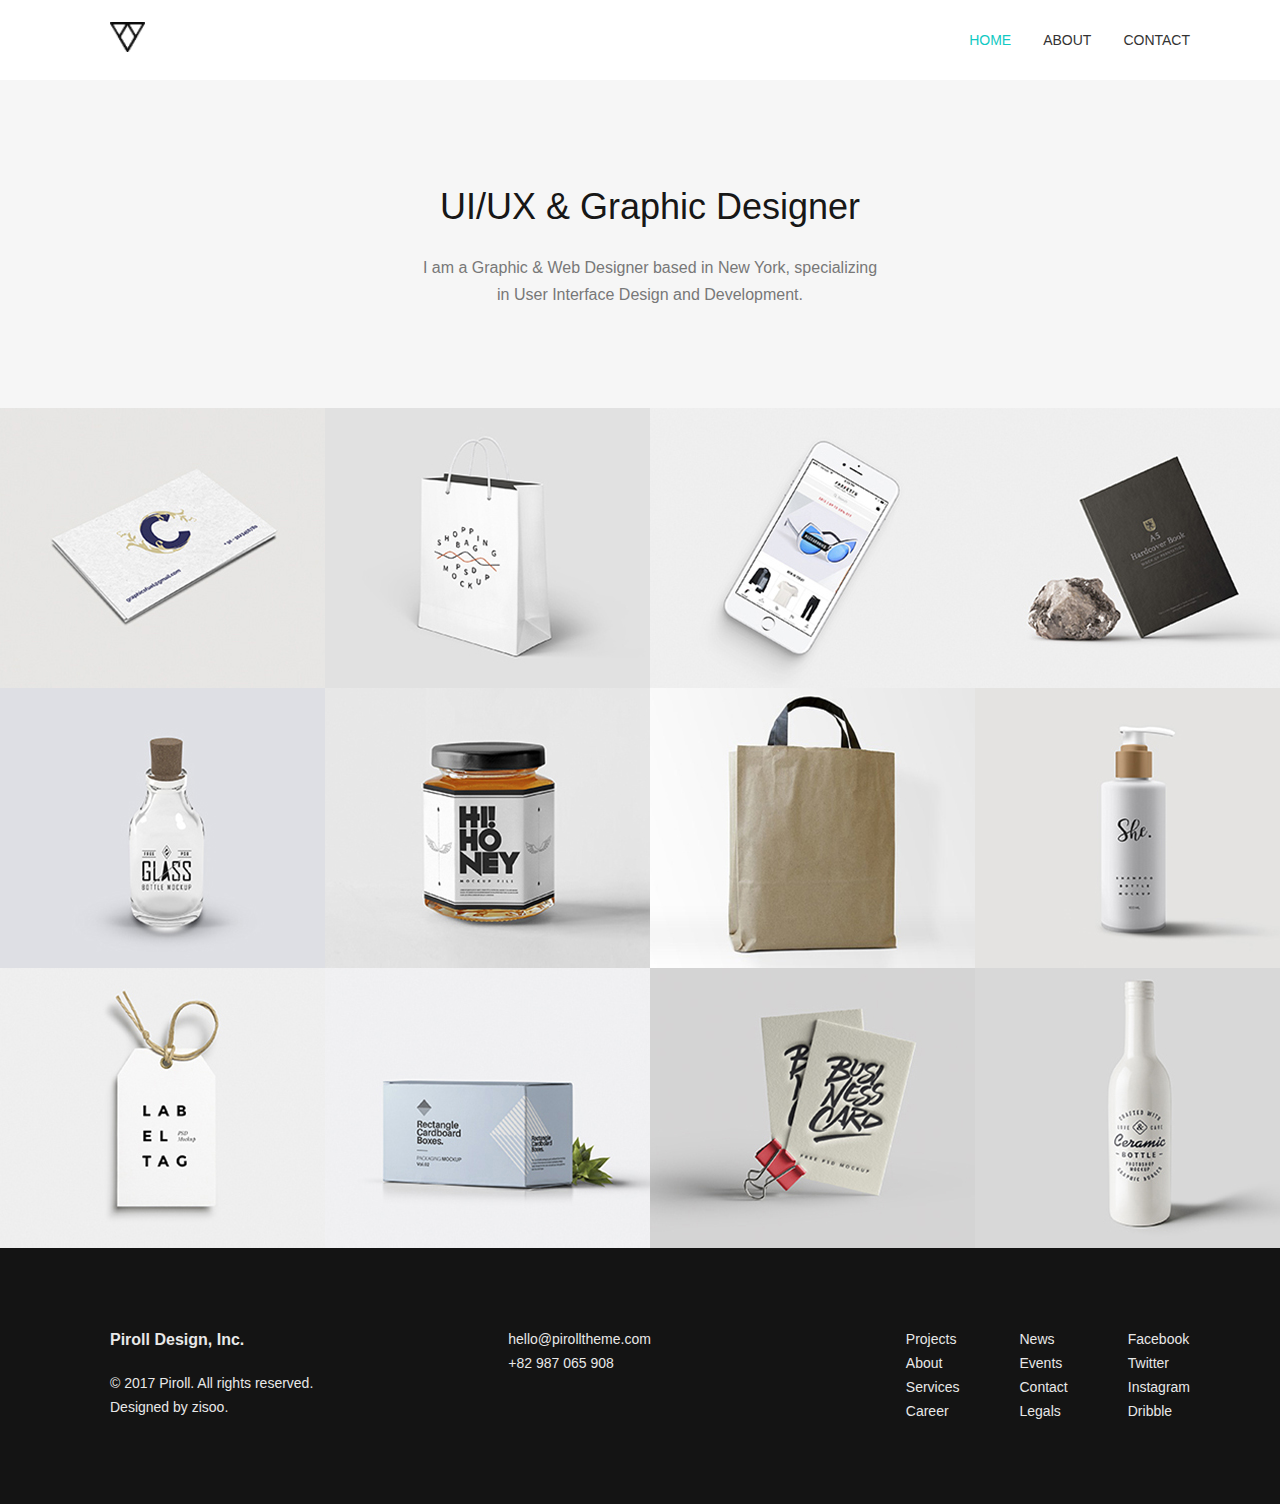
==== index.html @ 135c24a9 "first commit" ====
<!DOCTYPE html>
<html lang="en">

<head>
  <meta charset="UTF-8">
  <meta name="viewport" content="width=device-width, initial-scale=1.0">
  <title>메인페이지</title>
  <!-- css외부정의 -->
  <link href="css/header.css" rel="stylesheet">
  <link href="css/main.css" rel="stylesheet">
  <link href="css/footer.css" rel="stylesheet">

</head>

<body>
  <header>
    <div class="wrap">
      <div class="logo">
        <a href="index.html">
          <img src="img/logo.png" width="35" height="30" alt="">
        </a>
      </div>
      <ul class="gnb">
        <li class="on"><a href="index.html">HOME</a></li>
        <li><a href="about.html">ABOUT</a></li>
        <li><a href="contact.html">CONTACT</a></li>
      </ul>
    </div>
  </header>

  <!-- #banner -->
  <section id="banner">
    <h1>UI&sol;UX &amp; Graphic Designer</h1>
    <p>I am a Graphic & Web Designer based in New York, specializing<br>
      in User Interface Design and Development.</p>
  </section>
  <!-- #works -->
  <section id="works">
    <div class="wrap">
      <article class="box">
        <img src="img/image01.jpg" alt="">
        <div class="overlay"></div>
      </article>
      <article class="box">
        <img src="img/image02.jpg" alt="">
        <div class="overlay"></div>
      </article>
      <article class="box">
        <img src="img/image03.jpg" alt="">
        <div class="overlay"></div>
      </article>
      <article class="box">
        <img src="img/image04.jpg" alt="">
        <div class="overlay"></div>
      </article>
      <article class="box">
        <img src="img/image05.jpg" alt="">
        <div class="overlay"></div>
      </article>
      <article class="box">
        <img src="img/image06.jpg" alt="">
        <div class="overlay"></div>
      </article>
      <article class="box">
        <img src="img/image07.jpg" alt="">
        <div class="overlay"></div>
      </article>
      <article class="box">
        <img src="img/image08.jpg" alt="">
        <div class="overlay"></div>
      </article>
      <article class="box">
        <img src="img/image09.jpg" alt="">
        <div class="overlay"></div>
      </article>
      <article class="box">
        <img src="img/image10.jpg" alt="">
        <div class="overlay"></div>
      </article>
      <article class="box">
        <img src="img/image11.jpg" alt="">
        <div class="overlay"></div>
      </article>
      <article class="box">
        <img src="img/image12.jpg" alt="">
        <div class="overlay"></div>
      </article>
    </div>
  </section>
  <!-- footer -->
  <footer>
    <div class="wrap">
      <div class="author">
        <h2>Piroll Design, Inc.</h2>
        <p>&copy; 2017 Piroll. All rights reserved.</p>
        <p>Designed by zisoo.</p>
      </div>
      <div class="email">
        <p>hello@pirolltheme.com</p>
        <p>+82 987 065 908</p>
      </div>
      <div class="links">
        <ul>
          <li><a href="#">Projects</a></li>
          <li><a href="#">About</a></li>
          <li><a href="#">Services</a></li>
          <li><a href="#">Career</a></li>
        </ul>
        <ul>
          <li><a href="#">News</a></li>
          <li><a href="#">Events</a></li>
          <li><a href="#">Contact</a></li>
          <li><a href="#">Legals</a></li>
        </ul>
        <ul>
          <li><a href="#">Facebook</a></li>
          <li><a href="#">Twitter</a></li>
          <li><a href="#">Instagram</a></li>
          <li><a href="#">Dribble</a></li>
        </ul>
      </div>
    </div>
  </footer>
  </div>
</body>

</html>
---- css/header.css ----
* {
  margin: 0;
  padding: 0;
  box-sizing: border-box;
  user-select: none;
}
ul,ol {
  list-style: none;
}

a {
  color: inherit;
  text-decoration: none;
}

body{
  font-family: Verdana, Geneva, Tahoma, sans-serif;
  font-size:16px;
  line-height: 1.5;
  color:#171717;
}

.wrap {
  width: 1300px;
  margin: auto;
}

header {
background-color: #fff;
min-width:1300px;
box-shadow: 0 3px 4px rgba(0,0,0,0.2);
}

header > .wrap {
padding:0 110px;
height:80px;
display:flex;
justify-content: space-between;
align-items: center;
}

.gnb{
  display: flex;
}
.gnb >li{
  margin-left:32px;
  font-size:14px;
  color:#333;
}

.gnb > .on{
  color: #10c9c3;
}
---- css/main.css ----
/* #banner */
#banner{
  min-width: 1300px;
  background-color: #f6f6f6;
  padding:100px 0;
  text-align: center;
}

#banner > h1{
  font-size: 36px;
  font-weight:500;
  margin-bottom: 20px;
}
#banner > p{
  color:#787878;
  line-height: 1.7;
}

/* #works */
#works > .wrap{
  display: flex;
  flex-wrap: wrap;
}

#works .box{
  width:325px;
  height:280px;
  position:relative; /*pos:abs의 기준이 됨*/
  overflow: hidden; 
  /* 컨텐츠 영역 밖으로 넘어가는 요소들을 가려줌 */
}

#works .box > .overlay{
  position:absolute;
  top:0; left:0; bottom:0; right:0;
  /* position 속성을 적용한 부모(조상)요소와 같은 크기로 설정 */
  background: #10c9c388 url(../img/eye.png) center no-repeat;
  /* 폴더 이름 ../는 위의 폴더로 나가서 두번째 나오는 폴더명을 검색 */
  /*색상 코드의 마지막 두자리는 알파채널 ff불투명 00투명*/
  opacity: 0; visibility: hidden;
  transform: scale(0) rotate(-720deg);
  transition:all 0.3s; /*변환효과 적용*/
}

#works .box:hover .overlay{
  visibility: visible;
  opacity: 1;
  transform: scale(1) rotate(0deg);
  }
---- css/footer.css ----
footer{
  min-width:1300px;
  background-color: #141414;
  color:#e8e8e8;
}

footer > .wrap{
  padding:80px 110px;
  display:flex;
  justify-content: space-between;
}

footer .author h2{
  font-size:16px;
  margin-bottom:20px;
}

footer .links{
  display: flex;
}

footer .links > ul{
  margin-left:60px;
}

footer p,
footer li{
  font-size:14px;
  line-height:1.7;
}
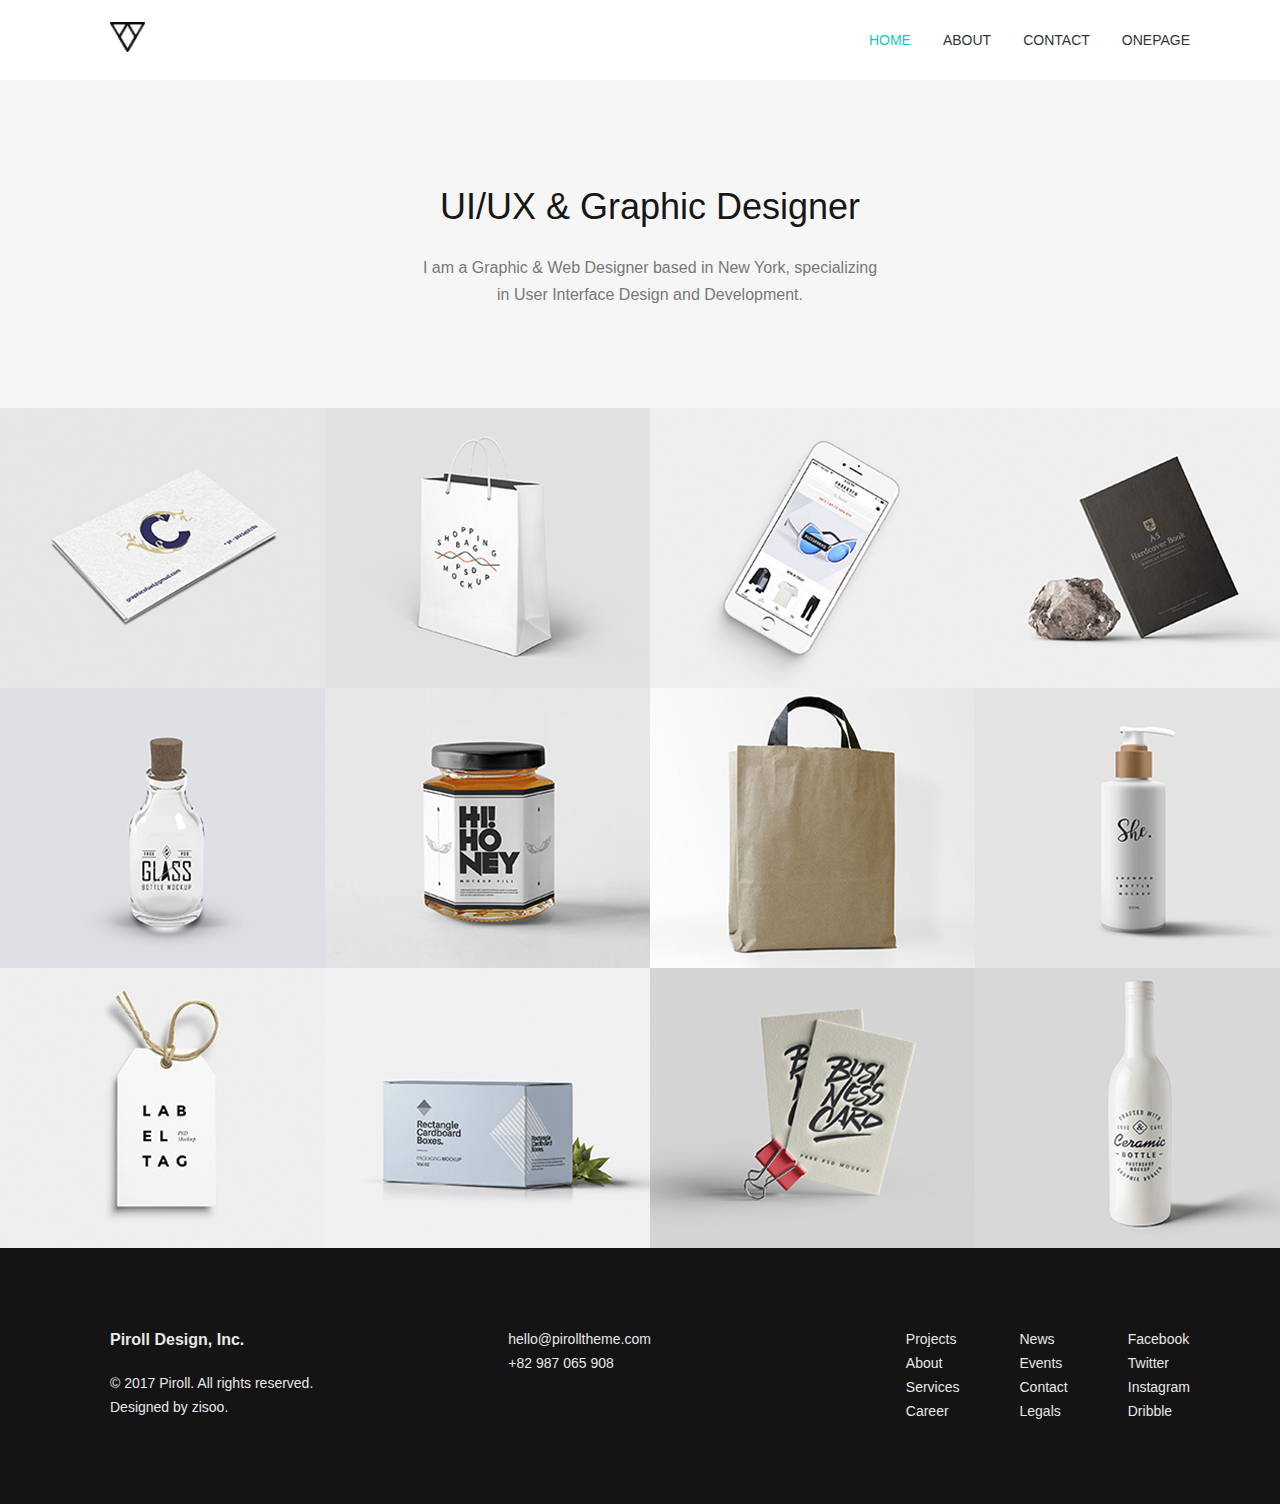
==== commit cf80aca4: "onepage upload" ====
--- a/index.html
+++ b/index.html
@@ -24,6 +24,7 @@
         <li class="on"><a href="index.html">HOME</a></li>
         <li><a href="about.html">ABOUT</a></li>
         <li><a href="contact.html">CONTACT</a></li>
+        <li><a href="onepage/index.html">ONEPAGE</a></li>
       </ul>
     </div>
   </header>
